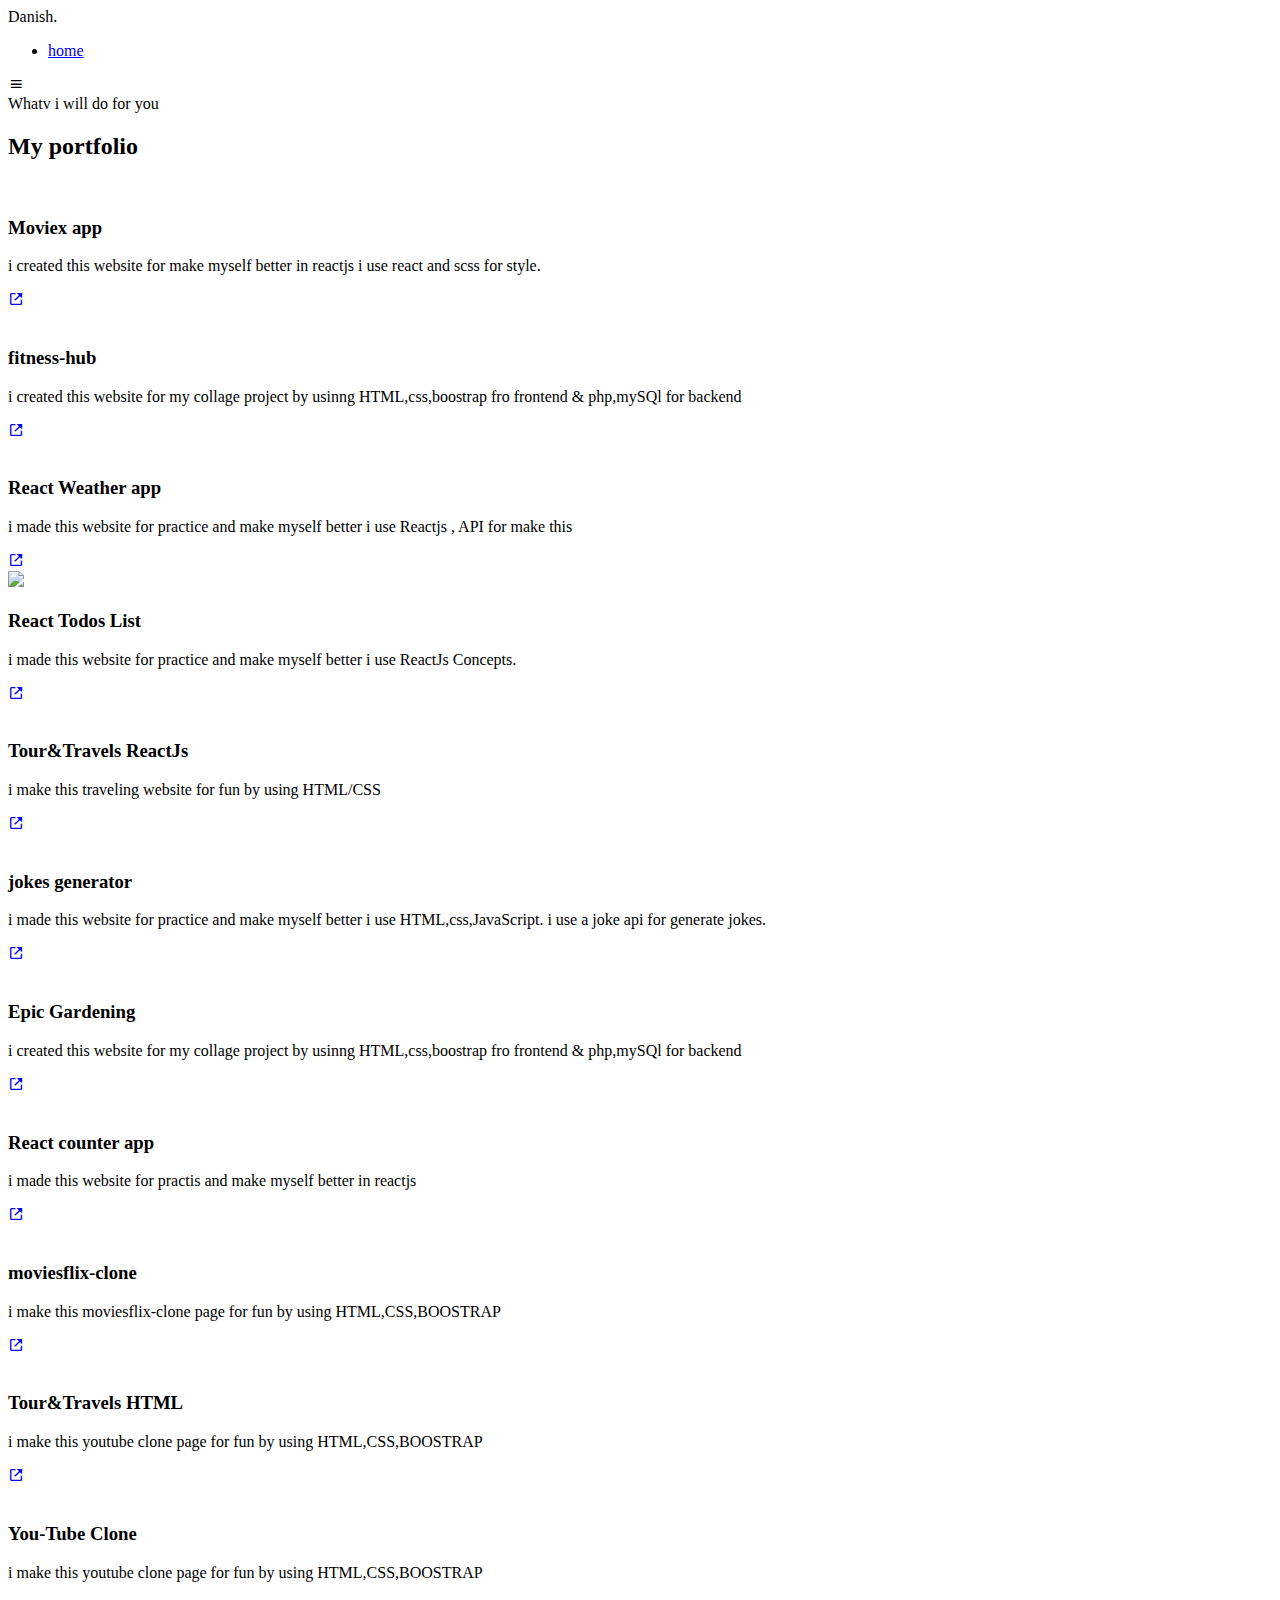
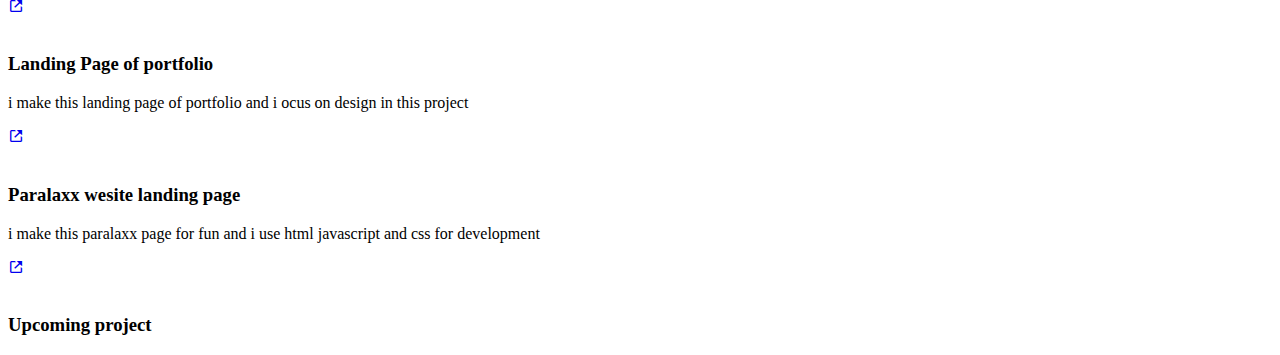
==== portfolio.html @ 3e1ab28d "Update portfolio.html" ====
<!DOCTYPE html>
<html lang="en">

<head>
    <meta charset="UTF-8">
    <meta name="viewport" content="width=device-width, initial-scale=1.0">
    <title>Danish's Portfolio</title>
    <link rel="icon" type="image/x-icon" href="/img/danish.png">
    <link rel="stylesheet" href="style.css">
    <link href='https://unpkg.com/boxicons@2.1.4/css/boxicons.min.css' rel='stylesheet'>
</head>

<body>
    <header>
        <div class="logo"><span>D</span>anish.</div>
        <ul class="navlist">
            <li><a href="/index.html" >home</a></li>
        </ul>
        <div id="menu-icon" class="bx bx-menu"></div>
    </header>

    <section id="portfolio" class="portfolio">
        <div class="main-text scroll-scale">
            <span>Whatv i will do for you</span>
            <h2>My portfolio</h2>
        </div>

        <div class="container">
            <div class="portfolio-gallery scroll-bottom">
                <div class="port-box">
                    <div class="port-img">
                        <img src="img/movix.png" alt="">
                    </div>
                    <div class="port-content">
                        <h3>Moviex app</h3>
                        <p>i created this website for make myself better in reactjs i use react and scss for style.
                        </p>
                        <a href="https://vermillion-concha-c8a539.netlify.app/" target="_blank"><i
                                class="bx bx-link-external"></i></a>
                    </div>
                </div>
                <div class="port-box">
                    <div class="port-img">
                        <img src="img/fitnessshub (1).jpg" alt="">
                    </div>
                    <div class="port-content">
                        <h3>fitness-hub</h3>
                        <p>i created this website for my collage project by usinng HTML,css,boostrap fro frontend &
                            php,mySQl for backend
                        </p>
                        <a href="https://symphonious-praline-1c9cf5.netlify.app/" target="_blank"><i
                                class="bx bx-link-external"></i></a>
                    </div>
                </div>

                <div class="port-box">
                    <div class="port-img">
                        <img src="img/weather.png" alt="">
                    </div>
                    <div class="port-content">
                        <h3>React Weather app</h3>
                        <p>i made this website for practice and make myself better i use Reactjs , API for make this</p>
                        <a href="https://ephemeral-kashata-aa0a27.netlify.app/" target="_blank"><i
                                class="bx bx-link-external"></i></a>
                    </div>
                </div>

                <div class="port-box">
                    <div class="port-img">
                        <img src="img/todo.png">
                    </div>
                    <div class="port-content">
                        <h3>React Todos List</h3>
                        <p>i made this website for practice and make myself better i use ReactJs Concepts.</p>
                        <a href="https://fanciful-treacle-b8d943.netlify.app/" target="_blank"><i
                                class="bx bx-link-external"></i></a>
                    </div>
                </div>

                <div class="port-box">
                    <div class="port-img">
                        <img src="img/tra-rec.jpeg" alt="">
                    </div>
                    <div class="port-content">
                        <h3>Tour&Travels ReactJs</h3>
                        <p>i make this traveling website for fun by using HTML/CSS</p>
                        <a href="https://react-travel-xi.vercel.app/" target="_blank"><i
                                class="bx bx-link-external"></i></a>
                    </div>
                </div>

                <div class="port-box">
                    <div class="port-img">
                        <img src="img/joke.jpg" alt="">
                    </div>
                    <div class="port-content">
                        <h3>jokes generator</h3>
                        <p>i made this website for practice and make myself better i use HTML,css,JavaScript. i use a
                            joke api for generate jokes.</p>
                        <a href="https://storied-sprinkles-b03539.netlify.app/" target="_blank"><i
                                class="bx bx-link-external"></i></a>
                    </div>
                </div>

                <div class="port-box">
                    <div class="port-img">
                        <img src="img/ext.webp" alt="">
                    </div>
                    <div class="port-content">
                        <h3>Epic Gardening</h3>
                        <p>i created this website for my collage project by usinng HTML,css,boostrap fro frontend &
                            php,mySQl for backend</p>
                        <a href="https://ornate-manatee-dc3244.netlify.app/" target="_blank"><i
                                class="bx bx-link-external"></i></a>
                    </div>
                </div>

                <div class="port-box">
                    <div class="port-img">
                        <img src="img/counter.png" alt="">
                    </div>
                    <div class="port-content">
                        <h3>React counter app</h3>
                        <p>i made this website for practis and make myself better in reactjs</p>
                        <a href="https://ornate-rolypoly-fe431b.netlify.app/" target="_blank"><i
                                class="bx bx-link-external"></i></a>
                    </div>
                </div>

                <div class="port-box">
                    <div class="port-img">
                        <img src="img/movies.jpg" alt="">
                    </div>
                    <div class="port-content">
                        <h3>moviesflix-clone</h3>
                        <p>i make this moviesflix-clone page for fun by using HTML,CSS,BOOSTRAP</p>
                        <a href="https://650ea8cf5b79910e5552233c--neon-nasturtium-540dff.netlify.app/"
                            target="_blank"><i class="bx bx-link-external"></i></a>
                    </div>
                </div>

                <div class="port-box">
                    <div class="port-img">
                        <img src="img/travel.png" alt="">
                    </div>
                    <div class="port-content">
                        <h3>Tour&Travels HTML</h3>
                        <p>i make this youtube clone page for fun by using HTML,CSS,BOOSTRAP</p>
                        <a href="https://bespoke-lily-335244.netlify.app/home" target="_blank"><i
                                class="bx bx-link-external"></i></a>
                    </div>
                </div>

                <div class="port-box">
                    <div class="port-img">
                        <img src="img/Youtube-Clone-SCript.jpg" alt="">
                    </div>
                    <div class="port-content">
                        <h3>You-Tube Clone</h3>
                        <p>i make this youtube clone page for fun by using HTML,CSS,BOOSTRAP</p>
                        <a href="https://resplendent-truffle-54ef1b.netlify.app/" target="_blank"><i
                                class="bx bx-link-external"></i></a>
                    </div>
                </div>

                <div class="port-box">
                    <div class="port-img">
                        <img src="img/landing.png" alt="">
                    </div>
                    <div class="port-content">
                        <h3>Landing Page of portfolio</h3>
                        <p>i make this landing page of portfolio and i ocus on design in this project</p>
                        <a href="https://voluble-chebakia-2f4acf.netlify.app/" target="_blank"><i
                                class="bx bx-link-external"></i></a>
                    </div>
                </div>
                <div class="port-box">
                    <div class="port-img">
                        <img src="img/Screenshot 2023-10-25 104215.png" alt="">
                    </div>
                    <div class="port-content">
                        <h3>Paralaxx wesite landing page</h3>
                        <p>i make this paralaxx page for fun and i use html javascript and css for development</p>
                        <a href="https://jolly-cranachan-9f203a.netlify.app/" target="_blank"><i
                                class="bx bx-link-external"></i></a>
                    </div>
                </div>

                <div class="port-box">
                    <div class="port-img">
                        <img src="img/upcoming.jpg" alt="">
                    </div>
                    <div class="port-content">
                        <h3>Upcoming project</h3>
                        <!-- <p>i make this landing page of portfolio by using html css and i focus on design in it</p>
                        <a href="https://voluble-chebakia-2f4acf.netlify.app/" target="_blank"><i
                                class="bx bx-link-external"></i></a> -->
                    </div>
                </div>
            </div>
        </div>
    </section>
    <script src="script.js"></script>
</body>

</html>
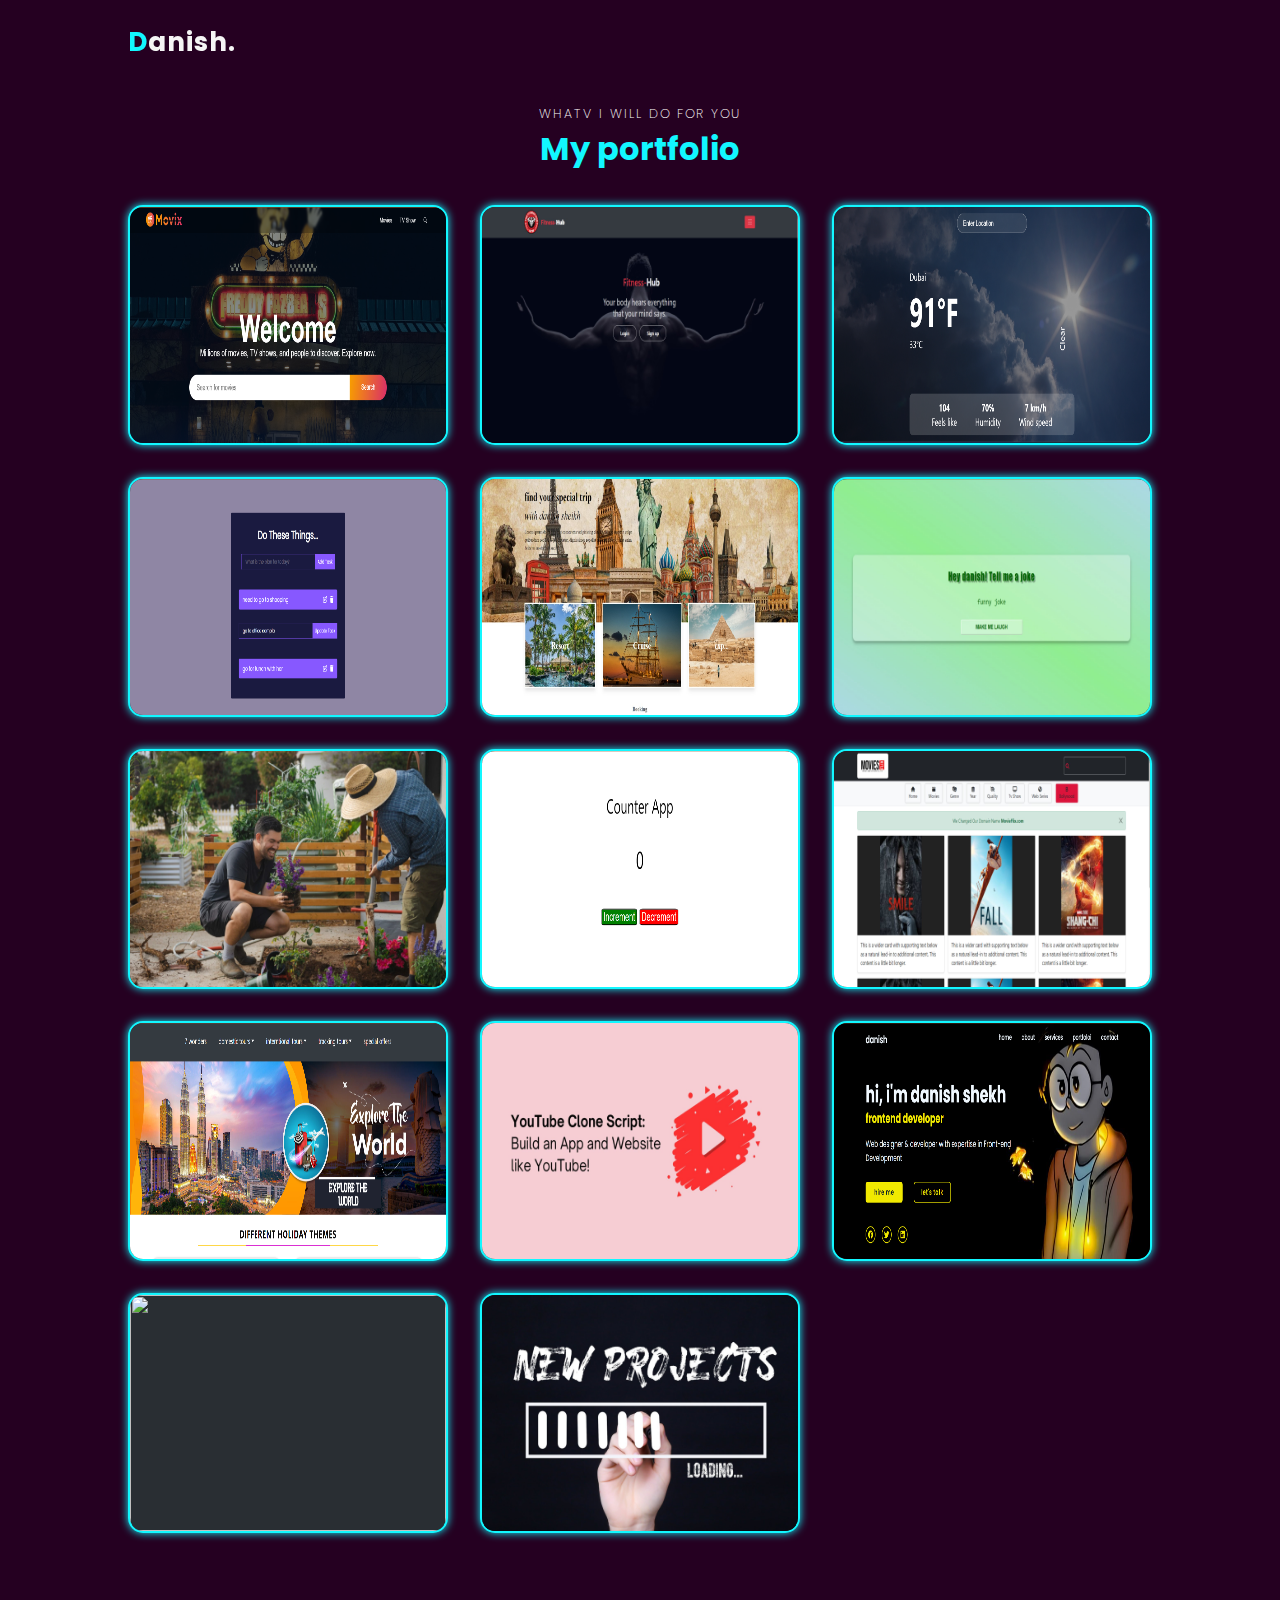
==== commit 7b7e5991: "my portfolio" ====
--- a/portfolio.html
+++ b/portfolio.html
@@ -176,7 +176,7 @@
                 </div>
                 <div class="port-box">
                     <div class="port-img">
-                        <img src="img/Screenshot 2023-10-25 104215.png" alt="">
+                        <img src="img/paralax.png" alt="">
                     </div>
                     <div class="port-content">
                         <h3>Paralaxx wesite landing page</h3>
@@ -203,4 +203,4 @@
     <script src="script.js"></script>
 </body>
 
-</html>
+</html>--- a/style.css
+++ b/style.css
@@ -0,0 +1,945 @@
+  @import url('https://fonts.googleapis.com/css2?family=Poppins:wght@100;200;300;400;500;600;700;800;900&display=swap');
+
+
+  *{
+    padding: 0;
+    margin: 0;
+    box-sizing: border-box;
+    list-style: none;
+    scroll-behavior: smooth;
+    text-decoration: none;
+  }
+  
+  :root{
+    --text-colour:#f5f5f5;
+    --hover-colour: #12f7ff;
+    --bg-colour: #250021;
+    --secon-bg-colour: #292e33;
+    --big-font:2.5rem;
+    --norma-font:2rem;
+    --neon-box-shadow:0 0 .5rem #12f7ff;
+    --h2-font: 3rem;
+    --font-neon-text-shadow: 0 0 10px rgba(10,247,255,0.3),
+    0 0 20px rgba(10,247,255,0.3),
+    0 0 30px rgba(10,247,255,0.3),
+    0 0 40px rgba(10,247,255,0.3),
+    0 0 70px rgba(10,247,255,0.3),
+    0 0 80px rgba(10,247,255,0.3),
+    0 0 100px rgba(10,247,255,0.3),
+    0 0 150px rgba(10,247,255,0.3);
+}
+
+::-webkit-scrollbar{
+    height: 0;
+    width: .5rem;
+}
+::-webkit-scrollbar-track{
+    background: var(--secon-bg-colour);
+}
+::-webkit-scrollbar-thumb{
+    background: var(--hover-colour);
+    border-radius: 5px;
+}
+
+body{
+    font-family: "poppins",sans-serif;
+    background-color: var(--bg-colour);
+    color:var(--text-colour)
+}
+
+header{
+    position: fixed;
+    top: 0;
+    left: 0;
+    z-index: 1000;
+    border-bottom: 1px solid transparent;
+    display: flex;
+    align-items: center;
+    justify-content: space-between;
+    width: 100%;
+    padding: 20px 10%;
+}
+
+header.sticky{
+    background: var(--bg-colour);
+    border-bottom: 1px solid var(--secon-bg-colour);
+    padding: 12px 10%;
+}
+.logo{
+    font-size:26px ;
+    font-weight: 700;
+    letter-spacing: 1px;
+}
+span{
+    color: var(--hover-colour);
+}
+.navlist{
+    display: flex;
+}
+.navlist a{
+    display: inline-block;
+    color: var(--text-colour);
+    font-weight: 500;
+    padding: 10px 20px;
+    animation: slideanimation 1s ease forwards;
+    animation-delay: calc(.3s * var(--i));
+    opacity: 0;
+}
+.navlist a:hover{
+    color: var(--hover-colour);
+    text-shadow: 0 0 10px rgba(10,247,255,0.6),
+    0 0 20px rgba(10,247,255,0.6),
+    0 0 30px rgba(10,247,255,0.6),
+    0 0 40px rgba(10,247,255,0.6),
+    0 0 70px rgba(10,247,255,0.6),
+    0 0 80px rgba(10,247,255,0.6),
+    0 0 100px rgba(10,247,255,0.6),
+    0 0 150px rgba(10,247,255,0.6);
+}
+
+.navlist a.active{
+    color: var(--hover-colour);
+}
+#menu-icon{
+    font-size: 1.8rem;
+    z-index: 1001;
+    cursor: pointer;
+    margin-right: 55px;
+    background: var(--hover-colour);
+    border-radius: 3px ;
+    color: var(--secon-bg-colour);
+    display: none;
+}
+section{
+    padding: 100px 10%;
+} 
+
+.home{
+    min-height: 100vh;
+    height: 100%;
+    width: 100%;
+    display: grid;
+    grid-template-columns: repeat(2,1fr);
+    align-items: center;
+    grid-gap: 4em;
+}
+.home-content{
+    max-width: 600px;
+}
+.home-content h1{
+    font-size: var(--big-font);
+    font-weight: 700;
+}
+.change-text{
+    font-size: 1.5rem;
+    font-weight: 600;
+}
+.change-text h3{
+    display: inline-flex;
+    margin: 0;
+    vertical-align: top;
+}
+.change-text h3 .word{
+    position: absolute;
+    display: contents;
+      opacity: 0;
+}
+
+/* .change-text h3 .word .letter{
+    transform-origin: center center 25px; 
+}
+.change-text h3 .word .letter.out{
+    transform: rotateX(90deg);
+    transition: 0.32s cubic-bezier(0.6,0,0.7,0.2);
+} */
+
+.home-content p{
+    color: #bdbdbd;
+    line-height:1.6 ;
+}
+.info-box{
+    display: inline-flex;
+    justify-content: space-between;
+    align-items: center;
+    width:30px;
+    margin: 1rem 0 2rem ;
+    gap:8px;
+}
+.info-box h5{
+    font-weight: 600;
+    color: var(--text-colour);
+    font-size: 1rem;
+}
+.info-box span{
+    font-size: .9rem;
+    color:#bdbdbd ;
+}
+.btn-box{
+    display: flex;
+    justify-content: space-between;
+    width: 320px;
+    height: 45px;
+}
+.btn-box .btn{
+    display: flex;
+    justify-content: center;
+    align-items: center;
+    width: 150px;
+    height: 100%;
+    background: var(--hover-colour);
+    color: var(--bg-colour);
+    font-size: 1rem;
+    letter-spacing: 1px;
+    font-weight: 600;
+    transition: .6s;
+    box-shadow: var(--neon-box-shadow);
+    border-radius: 5px;
+    position: relative;
+    overflow: hidden;
+    z-index: 1;
+    border: 2px solid var(--hover-colour);
+}
+.btn:hover{
+    color: var(--hover-colour);
+}
+.btn::before{
+    content: "";
+    position: absolute;
+    top: 0;
+    left: 0;
+    background: var(--bg-colour);
+    width: 0;
+    height: 100%;
+    z-index: -1;
+    transition: .4s;
+
+}
+.btn:hover::before{
+    width: 100%;
+}
+.btn:nth-child(2){
+    background: var(--bg-colour);
+    color: var(--hover-colour);
+}
+.btn:nth-child(2):hover{
+    color: var(--bg-colour);
+}
+.btn:nth-child(2)::before{
+    background: var(--hover-colour);
+}
+ .social-icons{
+    margin-top: 8rem;
+    display: flex;
+    justify-content: space-between;
+    width: 220px;
+    height: 40px;
+ } 
+ .social-icons a{
+    display: inline-flex;
+    width: 50px;
+    height: 100%;
+    justify-content: center;
+    align-items: center;
+    background: var(--bg-colour);
+    color: var(--hover-colour);
+    border: 2px solid var(--hover-colour);
+    transition: .6s;
+    box-shadow: 0 0 0.3rem #12f7ff;
+    border-radius: 5px;
+    position: relative;
+    z-index: 1;
+    overflow: hidden;
+ }
+.social-icons a i{
+    font-size: 1.5rem;
+}
+.social-icons a:hover{
+    color: var(--bg-colour);
+}
+.social-icons a::before{
+    content: "";
+    position: absolute;
+    left: 0;
+    top: 0;
+    width: 0%;
+    height: 100%;
+    background: var(--hover-colour);
+    transition: .6s;
+    z-index: -1;
+}
+.social-icons a:hover::before{
+    width: 100%;
+}
+.home-img{
+    position: relative;
+    margin-top: -110px;
+}
+.img-box{
+    text-align: center;
+}
+.img-box img{
+    width: 100%;
+    max-width: 350px;
+    height: auto;
+}
+.liquid-shape{
+    position: absolute;
+    width: 100%;
+    height: 100%;
+    z-index: -1;
+    top: 10%;
+
+}
+.liquid-shape:nth-child(2){
+    filter: blur(50px);
+}
+
+/* -------------------------------------about----------------------------------------
+ */
+.about{
+    display: flex;
+    justify-content: center;
+    align-items: center;
+    grid-gap: 7em;
+    background: var(--secon-bg-colour);
+}
+.about .img-about{
+    text-align: center;
+    position: relative;
+}
+.about .img-about img{
+    max-width: 400px;
+    height: auto;
+}
+.about-content span{
+    color: #fdfdfd;
+    font-size: .8rem;
+    font-weight: 200;
+    letter-spacing: 2px;
+    text-transform: uppercase;
+}
+.about-content h2{
+    color: var(--hover-colour);
+    font-weight: 700;
+    font-size: var(--norma-font);
+}
+.about-content h3{
+    font-weight: 600;
+    font-size: 1.5rem;
+    margin-bottom: .2rem;
+}
+.about-content p{
+    color: #fdfdfd;
+    font-weight: 300;
+    margin-bottom: 1.5rem;
+}
+.info-about1,
+.info-about2,
+.info-about3{
+    
+    background: var(--bg-colour);
+    font-size: .5rem;
+    position: absolute;
+    padding: 10px;
+    width: 90px;
+    height: 90px;
+    border-radius: 69% 31% 66% 34% / 21% 30% 70% 79%;
+    display: block;
+    box-shadow: var(--neon-box-shadow);
+    border: 1px solid var(--hover-colour);
+    outline: 2px solid var(--bg-colour);
+    z-index: 100;
+    animation: morph 6s linear infinite;
+}
+.info-about1{
+    left: 10%;
+    top: 34%;
+}
+.info-about2{
+    left: 66%;
+    top: 15%;
+}
+.info-about3{
+    left: 65%;
+    top: 70%;
+}
+.img-about span{
+    color: var(--hover-colour);
+    font-size: 1rem;
+    font-weight: 600;
+}
+.img-about p{
+    font-size:.8rem ;
+    overflow: hidden;
+}
+
+/* ----------------------------------services------------------------- */
+
+
+.main-text{
+    width: 100%;
+    text-align: center;
+    margin-bottom: 2rem;
+    color: var(--hover-colour);
+}
+.main-text h2{
+    font-weight: 700;
+    font-size: var(--norma-font);
+}
+.main-text span{
+    color: #fdfdfd;
+    font-size: .8rem;
+    font-weight: 200;
+    letter-spacing: 2px;
+    text-transform: uppercase;
+}
+.section-services{
+    display: flex;
+    justify-content: center;
+    align-items: center;
+    flex-wrap: wrap;
+    grid-gap:2rem;
+}
+.section-services .service-box{
+    flex: 1 1 18rem;
+    padding: 2rem 1rem 2rem;
+    text-align: center;
+    background: var(--secon-bg-colour);
+    transition: transform .4s;
+    border-radius: 10px;
+}
+.service-btn{
+    width: auto;
+    justify-content: center;
+}
+.service-box:hover{
+    transform: translateY(-.7rem);
+}
+.service-icon{
+    border: 2px solid var(--hover-colour);
+    padding: 2rem;
+    background: var(--bg-colour);
+    display: flex;
+    align-items: center;
+    font-size: 3rem;
+    border-radius: 50%;
+    position: relative;
+    color: var(--hover-colour);
+    box-shadow: var(--neon-box-shadow);
+    outline: 3px solid var(--bg-colour);
+}
+.service-box h3{
+    margin-top: 10px;
+    font-size: 1.5rem;
+}
+.service-box p{
+    margin: .5rem 0 1.5rem 0;
+    font-weight: 300;
+    letter-spacing: 1px;
+    color: #bdbdbd;
+    line-height: 1.6;
+}
+
+/* <!-- --------------------------------skills section------------------------? -->??? */
+.skills{
+    background: var(--secon-bg-colour);
+}
+.skill-main{
+    width: 100%;
+    display: grid;
+    grid-template-columns: repeat(2,1fr);
+    grid-row-gap:30px;
+    grid-column-gap: 50px;
+}
+.skill-bar{
+    margin-bottom:2.3rem ;
+}
+.skill-main h3{
+    margin-bottom: 2rem;
+    font-size: var(--norma-font);
+    text-align: center;
+}
+.skill-left .skill-bar .info{
+    display: flex;
+    justify-content: space-between;
+    align-items: center;
+    padding: 0 10px;
+}
+.skill-left .skill-bar .bar{
+    width:100%;
+    height: 10px;
+    background-color: var(--bg-colour);
+    border-radius: 25px;
+    margin-top: 10px;
+    position: relative;
+}
+ .skill-bar .bar span{
+    width: 50%;
+    height: 100%;
+    position:absolute;
+    left: 0;
+    background: var(--hover-colour);
+    border-radius: 25px;
+    box-shadow: var(--neon-box-shadow);
+ }
+ .skill-bar .bar .html{
+    width: 95%;
+    animation: html 2s;
+ }
+ .skill-bar .bar .javascript{
+    width: 70%;
+    animation: javascript 3s;
+ }
+ .skill-bar .bar .css{
+    width: 90%;
+    animation: css 4s;
+ }
+ .skill-bar .bar .reactjs{
+    width: 80%;
+    animation: reactjs 1s;
+ }
+ .skill-bar .bar .next{
+    width: 45%;
+    animation: reactjs 2s;
+ }
+
+ .skill-bar .bar .communication{
+    width: 90%;
+    animation: communication 2s;
+ }
+ .skill-bar .bar .teamwork{
+    width: 95%;
+    animation: teamwork 3s;
+ }
+ .skill-bar .bar .creativity{
+    width: 85%;
+    animation: creativity 4s;
+ }
+ .skill-bar .bar .projectmanagement{
+    width: 80%;
+    animation: projectmanagement 1s;
+ }
+/* =====================skil-right=================== */
+.professional{
+    display: grid;
+    grid-template-columns: 1fr 1fr;
+}
+.box{
+    position: relative;
+    margin: 10px 0;
+    flex: 1 1 15rem;
+}
+
+.box .text{
+    text-align: center;
+    color: #fff;
+    font-size: 1rem;
+}
+
+.box .text big{
+    font: 400;
+    letter-spacing: 1px;
+    position: absolute;
+    top: 40%;
+    left:50%;
+    transform: translate(-50%, -50%);
+}
+
+
+
+/* =====================portfolio sections=================== */
+
+.fillter-buttons{
+    margin: 2rem;
+    text-align: center;
+}
+.fillter-buttons .btn{
+    background: none;
+    outline: none;
+    border: none;
+    cursor: pointer;
+    font-size: .85rem;
+    font-weight: 600;
+    letter-spacing: .4px;
+    margin-left: 1.3rem;
+    color: var(--text-colour);
+}
+.fillter-buttons .btn:hover{
+    color: var(--hover-colour);
+}
+.portfolio-gallery{
+    display: grid;
+    grid-template-columns: repeat(auto-fill , minmax(290px , 1fr));
+    gap: 2rem;
+}
+.port-box{
+    position: relative;
+    border-radius: 15px;
+    overflow: hidden;
+    background: #292e33;
+    display: flex;
+    grid-template-rows: 1fr auto;
+    align-items: center;
+    border: 2px solid var(--hover-colour);
+    box-shadow: var(--neon-box-shadow);
+    height: 240px;
+}
+.port-img{
+    align-items: center;
+    display: flex;
+    justify-content: center;
+    height: 100%;
+    width: 100%;
+}
+.port-img img{
+    width: 100%;
+    opacity: .5s;
+    height: 100%;
+    transition: .5s;
+}
+.port-content{
+    position: absolute;
+    bottom: 0;
+    left: 0;
+    width: 100%;
+    height: 100%;
+    opacity: 0;
+    background: linear-gradient(rgba(0,0,0,.2),#12f7ff);
+    display: flex;
+    align-items: center;
+    justify-content: center;
+    flex-direction: column;
+    text-align: center;
+    transition: 0.5s;
+    padding: 0 2rem;
+}
+.port-box:hover .port-content{
+    opacity: 1;
+}
+.port-box:hover .port-img img{
+    transform: scale(1.1);
+}
+.port-content h3{
+    font-size: 1.5rem;
+    font-weight: 600;
+}
+.port-content p{
+    font-size: .8rem;
+    margin: 5px 0 15px 0;
+}
+.port-content a{
+    background: #fff;
+    border-radius: 50%;
+    display: inline-flex;
+    justify-content: center;
+    align-items: center;
+    width: 50px;
+    height: 50px;
+    border: 1px solid var(--hover-colour);
+    outline: 2px solid #fff;
+}
+.port-content a i{
+    font-size: 1.3rem;
+    color: var(--secon-bg-colour);
+}
+
+
+
+
+
+
+
+/* --------------------------------contact--------------------------- */
+
+.contact{
+    background: var(--secon-bg-colour);
+    width: 100%;
+}
+.contact form{
+    text-align: center;
+    max-width: 50rem;
+    margin:  1rem auto;
+    margin-bottom: 3rem;
+}
+
+.contact form input,
+.contact form textarea{
+    width: 100%;
+    color: var(--text-colour);
+    background: var(--bg-colour);
+    margin-bottom: .8rem;
+    border: none;
+    border-radius: 5px;
+    padding: .7rem;
+}
+.contact form textarea{
+    resize: none;
+}
+.formBtn{
+    margin-top: 20px;
+    display: flex;
+    justify-content: center;
+    width: 100%;
+}
+.formBtn .btn{
+    cursor: pointer;
+    font-size: 1rem;
+}
+/* ---------------------------------footer---------------------------------- */
+footer{
+    padding: 1.5rem 10%;
+    display: flex;
+    align-items: center;
+    justify-content: space-between; 
+}
+
+footer p{
+    color: #bdbdbd;
+}
+
+footer a {
+    display: inline-flex;
+    justify-content: center;
+    color: var(--text-colour);
+    background: var(--hover-colour);
+    padding: .6rem;
+    border-radius: 5px;
+}
+
+footera i{
+    font-size: 1rem;
+    color: var(--secon-bg-colour);
+}
+
+
+
+
+.scroll-scale{
+    opacity: 0;
+    transform: scale(.9);
+    transition: all 2s;
+}
+.scroll-bottom{
+    opacity: 0;
+    transform: translateY(300px);
+    transition: 3s;
+}
+.scroll-top{
+    opacity: 0;
+    transform: translateY(-300px);
+    transition: 3s;
+}
+.show-items{
+    opacity: 1;
+    transform: translateX(0);
+}
+
+
+
+/* --------------------------------keyframes--------------------------------------- */
+
+@keyframes morph{
+    0%,
+    100%{
+        border-radius:40% 60% 70% 30% / 40% 40% 60% 50%;
+    }
+    30%{
+        border-radius:70% 30% 50% 50% / 30% 30% 70% 70%;
+    }
+    60%{
+        border-radius:100% 60% 60% 100% / 100% 100% 60% 60%;
+    }
+    80%{
+        border-radius:69% 31% 66% 34% / 21% 30% 70% 79%;
+    }
+}
+@keyframes html{
+    0%{
+        width: 0%;
+    }
+    100%{
+        width: 95%;
+    }
+}
+@keyframes javascript{
+    0%{
+        width: 0%;
+    }
+    100%{
+        width: 70%;
+    }
+}
+@keyframes css{
+    0%{
+        width: 0%;
+    }
+    100%{
+        width: 90%;
+    }
+}
+@keyframes reactjs{
+    0%{
+        width: 0%;
+    }
+    100%{
+        width: 80%;
+    }
+}
+@keyframes next{
+    0%{
+        width: 0%;
+    }
+    100%{
+        width: 45%;
+    }
+}
+
+
+
+
+@keyframes communication{
+    0%{
+        width: 0%;
+    }
+    100%{
+        width: 90%;
+    }
+}
+@keyframes teamwork{
+    0%{
+        width: 0%;
+    }
+    100%{
+        width: 95%;
+    }
+}
+@keyframes creativity{
+    0%{
+        width: 0%;
+    }
+    100%{
+        width: 85%;
+    }
+}
+@keyframes projectmanagement{
+    0%{
+        width: 0%;
+    }
+    100%{
+        width: 80%;
+    }
+}
+/* @keyframes glow{
+    0%{
+        background: var(--bg-colour);
+        box-shadow: none;
+    }
+    100%{
+        background: var(--hover-colour);
+        box-shadow: var(--neon-box-shadow);
+    }
+} */
+@keyframes slideanimation{
+    0%{
+      opacity: 0;
+      transform: translateY(100px);
+    }
+    100%{
+        opacity: 1;
+      transform: translateY(0);
+    }
+}
+
+/* -------------------------media---------------------------------------- */
+
+@media(max-width:991px){
+    header,
+    header.sticky{
+        padding: 15px 5%;
+    }
+    footer{
+        padding: 15px 5%;
+    }
+    section{
+        padding: 50px 5%;
+    }
+    .navlist{
+        padding: 8px 15px;
+    }
+    :root{
+        --big-font:2.2rem;
+        --norma-font:1.8rem;
+        --neon-box-shadow:0 0 .8rem #12f7ff;
+        --h2-font: 3rem;
+    }
+    .home-content{
+        margin-top: 5rem;
+    }
+    .social-icons{
+        margin-top: 2rem; 
+    }
+}
+
+@media(max-width:768px){
+    #menu-icon{
+        display:block;
+        transition: all .4s ease;
+    }
+    #menu-icon.bx-x{
+        transform: rotate(-180deg);
+    }
+    .navlist{
+        display: flex;
+        position: absolute;
+        top: -1000px;
+        right: 0;
+        left: 0;
+        flex-direction: column;
+        background: var(--bg-colour);
+        text-align: left;
+        padding: 0 5%;
+        transition: all .45s ease;
+    }
+    .navlist a{
+        display: block;
+        padding-bottom: 1rem;
+        font-size: 2rem;
+    }
+    .navlist.open {
+        top: 100%;
+    }
+    .home{
+        grid-template-columns: 1fr;
+    }
+    .home-img{
+        margin-top: 1rem;
+        /* margin-bottom: 5rem; */
+    }
+    .liquid-shape{
+        width: 80%;
+        left: 10%;
+        top: 13%;
+    }
+    .about{
+        flex-direction: column-reverse;
+    }
+    .skill-main{
+        grid-template-columns: 1fr;
+    }
+}
+
+@media(max-width:420px){
+     html{
+        font-size: 80%;
+    }
+    .footer p{
+        font-size: .6rem;
+    }
+    .img-about{
+        width: -50%;
+        /* height: 100%; */
+    }
+    .info-about1, .info-about2 , .info-about3{
+        display: none;
+    }
+}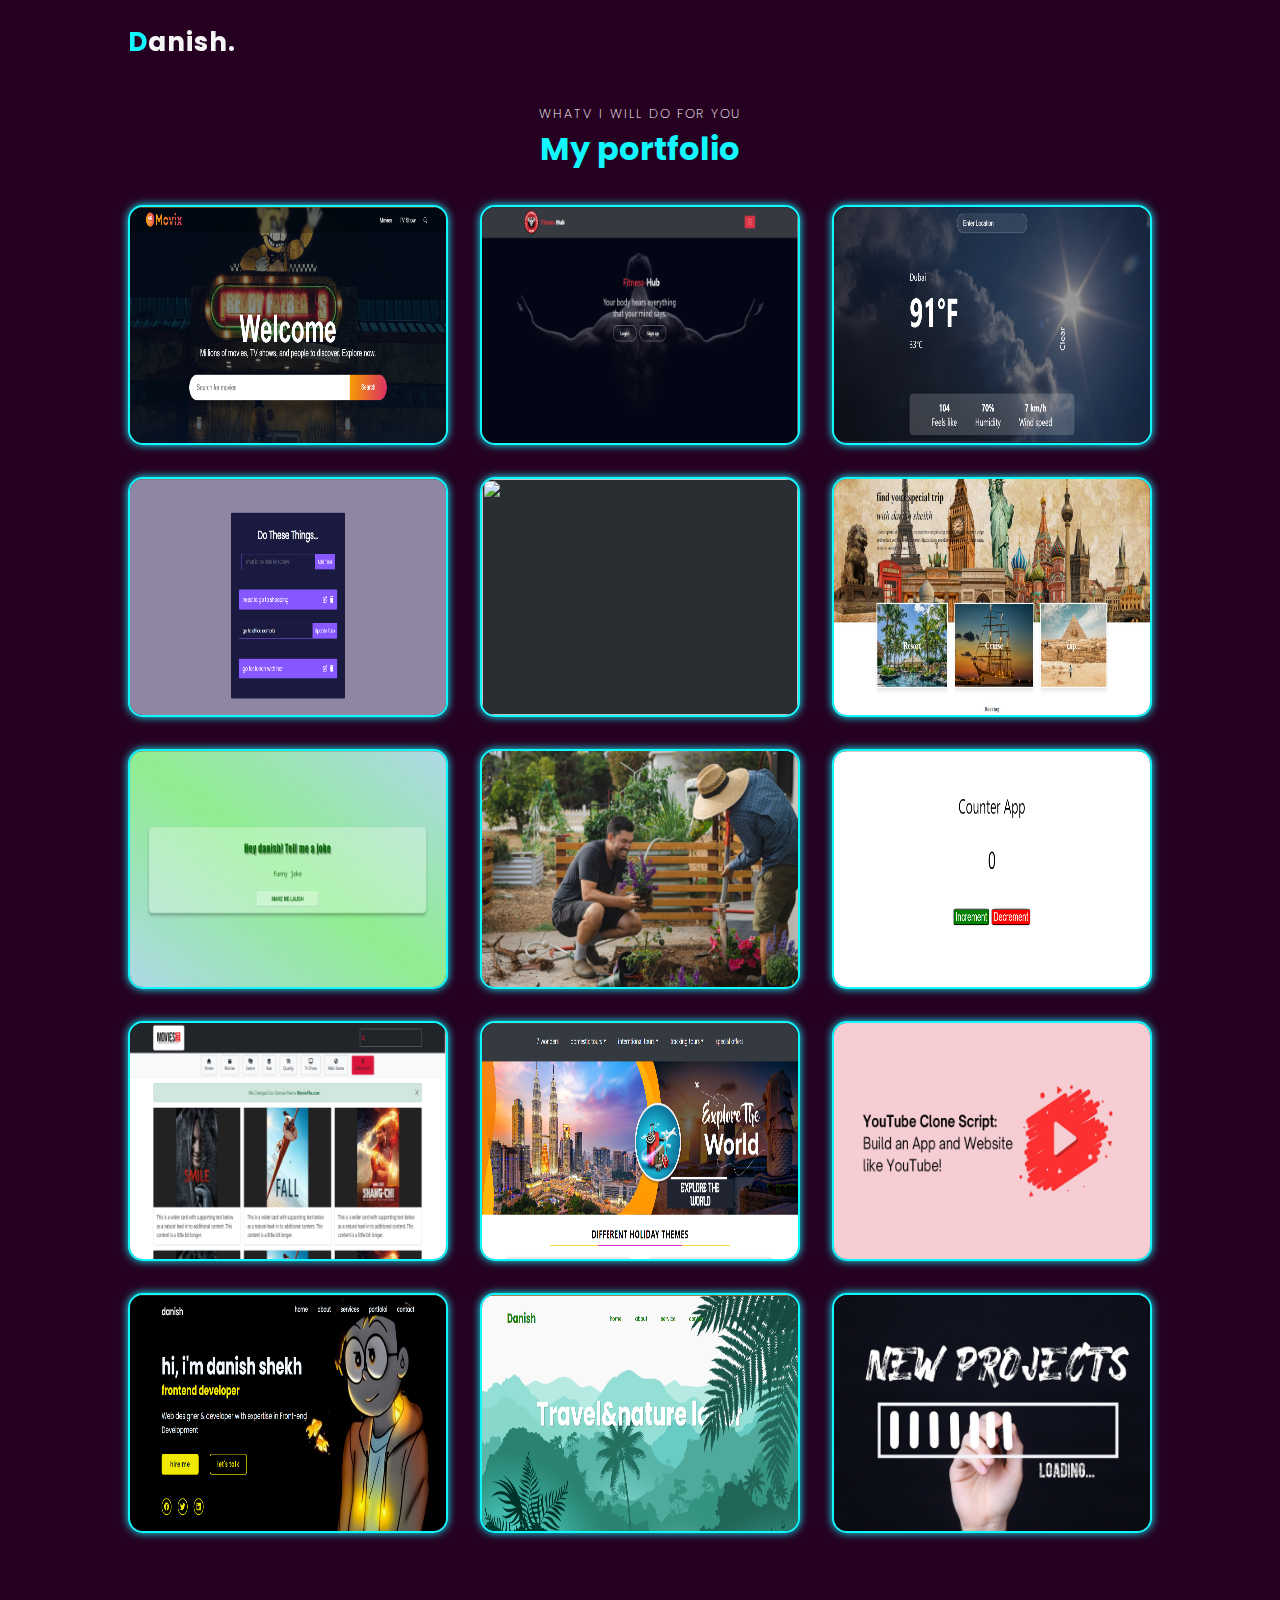
==== commit b13aeab9: "Update train api in portfolio.html" ====
--- a/portfolio.html
+++ b/portfolio.html
@@ -77,6 +77,18 @@
                     </div>
                 </div>
 
+                     <div class="port-box">
+                    <div class="port-img">
+                        <img src="https://www.google.com/url?sa=i&url=https%3A%2F%2Fwww.tamilnadutourism.tn.gov.in%2Fexperiences%2Ftoy-train-ride&psig=AOvVaw2fD_PdeMD8qXE3n6Vvu9u-&ust=1700826286573000&source=images&cd=vfe&opi=89978449&ved=0CBIQjRxqFwoTCKjVw-iF2oIDFQAAAAAdAAAAABAD" alt="">
+                    </div>
+                    <div class="port-content">
+                        <h3>Train App with api</h3>
+                        <p>i make this webapp by using api  </p>
+                        <a href="https://admirable-salmiakki-581f06.netlify.app/" target="_blank"><i
+                                class="bx bx-link-external"></i></a>
+                    </div>
+                </div>
+
                 <div class="port-box">
                     <div class="port-img">
                         <img src="img/tra-rec.jpeg" alt="">
@@ -176,7 +188,7 @@
                 </div>
                 <div class="port-box">
                     <div class="port-img">
-                        <img src="img/paralax.png" alt="">
+                        <img src="img/Screenshot 2023-10-25 104215.png" alt="">
                     </div>
                     <div class="port-content">
                         <h3>Paralaxx wesite landing page</h3>
@@ -185,6 +197,7 @@
                                 class="bx bx-link-external"></i></a>
                     </div>
                 </div>
+           
 
                 <div class="port-box">
                     <div class="port-img">
@@ -203,4 +216,4 @@
     <script src="script.js"></script>
 </body>
 
-</html>+</html>
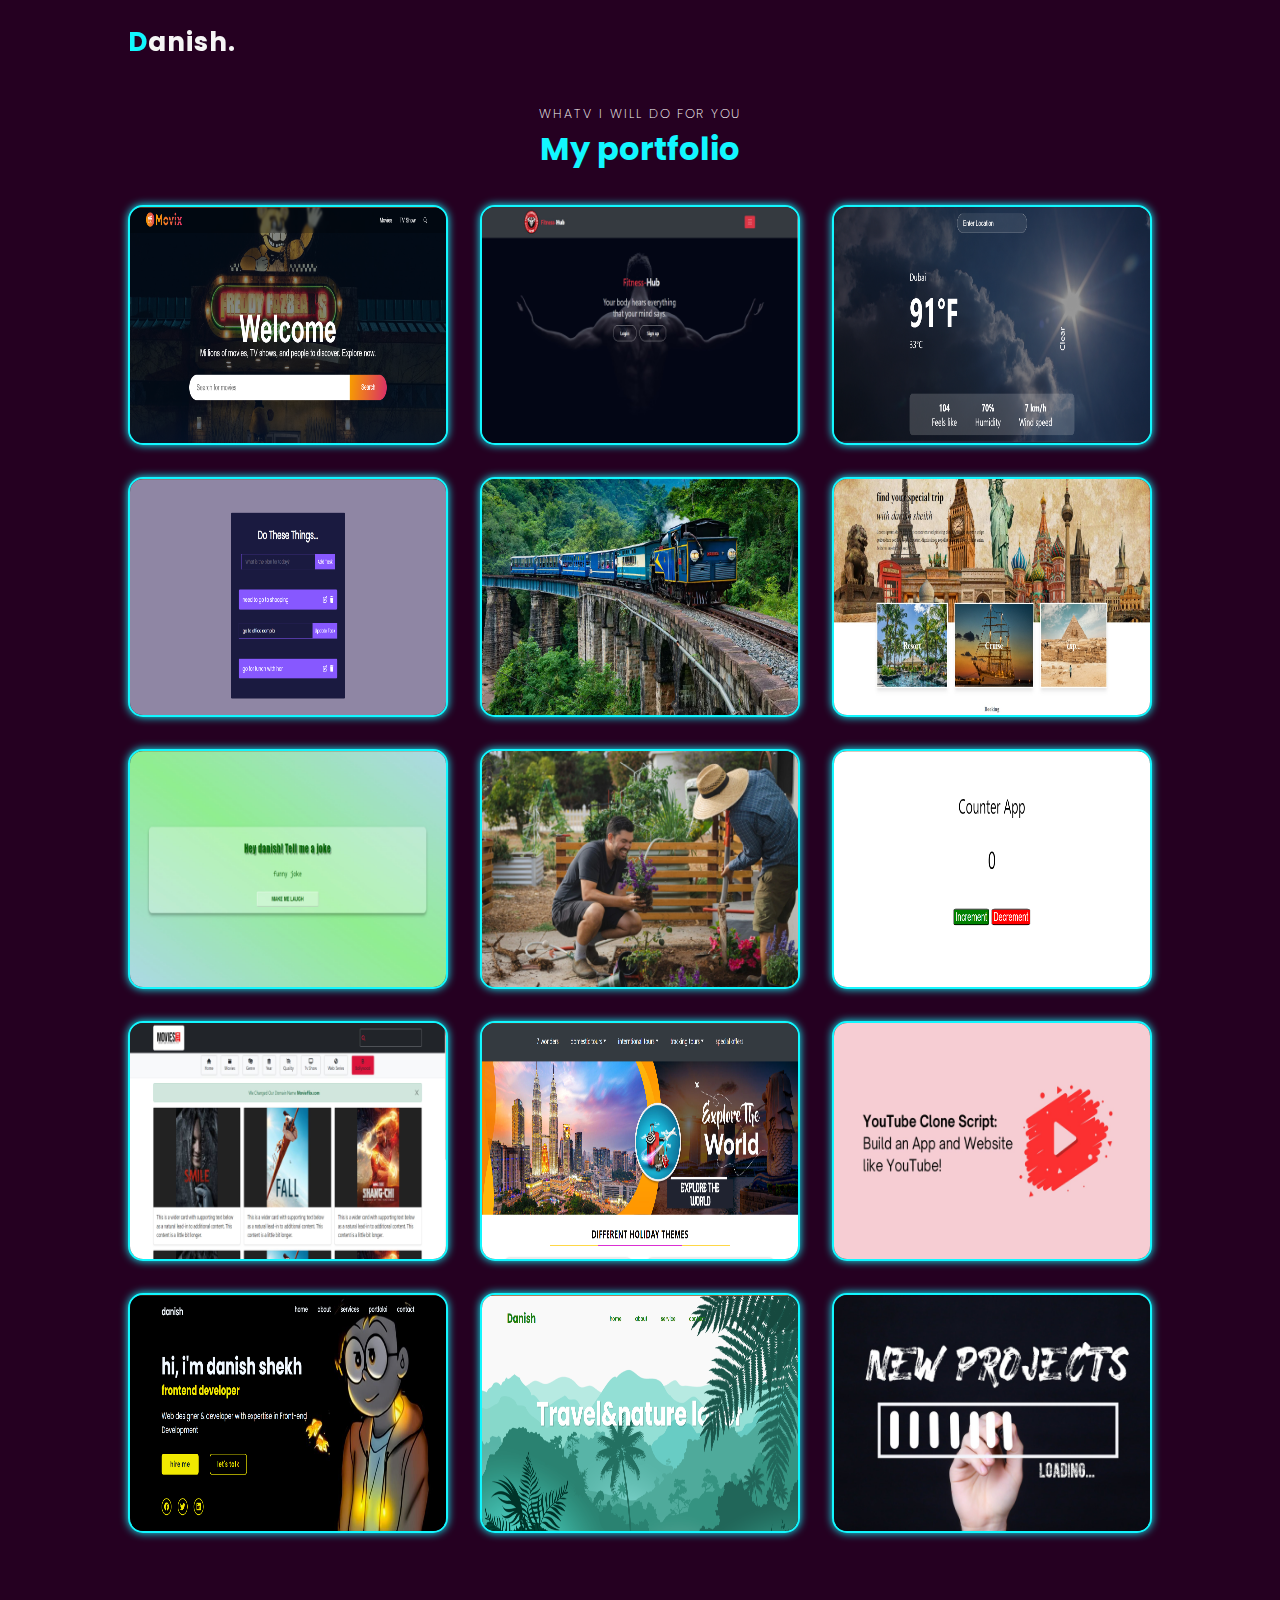
==== commit 530ebc84: "Update portfolio.html" ====
--- a/portfolio.html
+++ b/portfolio.html
@@ -79,7 +79,7 @@
 
                      <div class="port-box">
                     <div class="port-img">
-                        <img src="https://www.google.com/url?sa=i&url=https%3A%2F%2Fwww.tamilnadutourism.tn.gov.in%2Fexperiences%2Ftoy-train-ride&psig=AOvVaw2fD_PdeMD8qXE3n6Vvu9u-&ust=1700826286573000&source=images&cd=vfe&opi=89978449&ved=0CBIQjRxqFwoTCKjVw-iF2oIDFQAAAAAdAAAAABAD" alt="">
+                        <img src="img/train.webp" alt="">
                     </div>
                     <div class="port-content">
                         <h3>Train App with api</h3>
